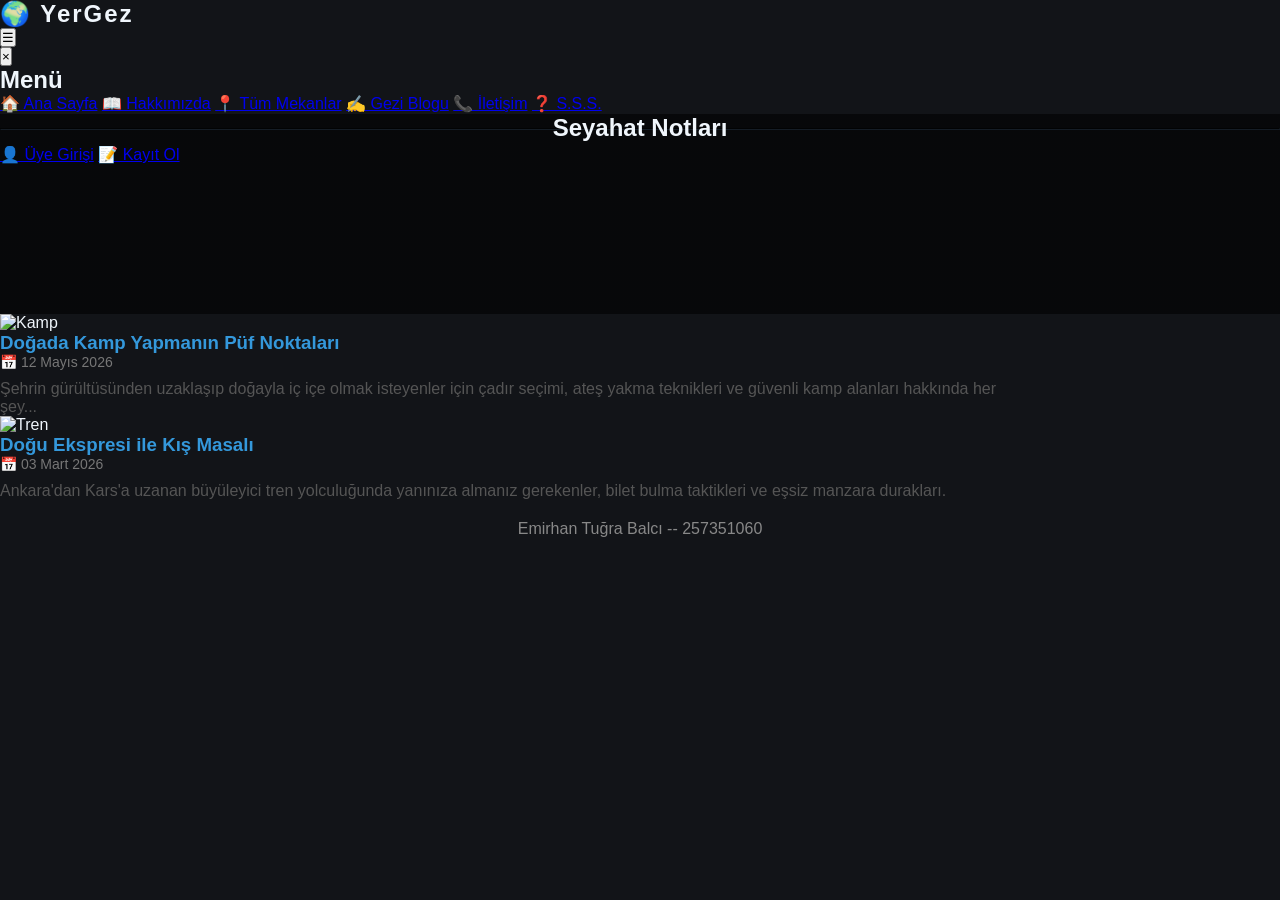
==== blog.html @ a229195e "Rename blog.html.html to blog.html" ====
<!DOCTYPE html>
<html lang="tr">
<head>
    <meta charset="UTF-8">
    <meta name="viewport" content="width=device-width, initial-scale=1.0">
    <title>Gezi Blogu - YerGez</title>
    <link rel="stylesheet" href="style.css?v=3">
</head>
<body>
    <div id="pageOverlay" class="hidden-element"></div>

    <header>
        <div class="logo">🌍 YerGez</div>
        <div class="header-right"><button id="hamburgerBtn">☰</button></div>
    </header>

    <nav id="sideMenu" class="side-menu">
        <button id="closeMenuBtn" class="close-btn">×</button>
        <h2>Menü</h2>
        <a href="index.html">🏠 Ana Sayfa</a>
        <a href="hakkimizda.html">📖 Hakkımızda</a>
        <a href="mekanlar.html">📍 Tüm Mekanlar</a>
        <a href="blog.html">✍️ Gezi Blogu</a>
        <a href="iletisim.html">📞 İletişim</a>
        <a href="sss.html">❓ S.S.S.</a>
        <hr style="border-color: #34495e; margin: 15px 0;">
        <a href="#" id="openLogin">👤 Üye Girişi</a>
        <a href="#" id="openRegister">📝 Kayıt Ol</a>
    </nav>

    <section class="hero-section" style="height: 200px; background-image: linear-gradient(rgba(0,0,0,0.6), rgba(0,0,0,0.6)), url('https://images.unsplash.com/photo-1488646953014-85cb44e25828?auto=format&fit=crop&w=1920&q=80');">
        <div class="hero-content"><h1>Seyahat Notları</h1></div>
    </section>

    <main class="main-container" style="justify-content: center;">
        <div class="places-grid" style="width: 100%; max-width: 1000px;">
            <article class="place-card">
                <img src="https://loremflickr.com/600/400/camping" alt="Kamp">
                <div class="card-content">
                    <h3 style="color: #3498db;">Doğada Kamp Yapmanın Püf Noktaları</h3>
                    <p style="font-size: 14px; color: #777; margin-bottom: 10px;">📅 12 Mayıs 2026</p>
                    <p style="color: #555;">Şehrin gürültüsünden uzaklaşıp doğayla iç içe olmak isteyenler için çadır seçimi, ateş yakma teknikleri ve güvenli kamp alanları hakkında her şey...</p>
                </div>
            </article>
            <article class="place-card">
                <img src="https://loremflickr.com/600/400/travel,train" alt="Tren">
                <div class="card-content">
                    <h3 style="color: #3498db;">Doğu Ekspresi ile Kış Masalı</h3>
                    <p style="font-size: 14px; color: #777; margin-bottom: 10px;">📅 03 Mart 2026</p>
                    <p style="color: #555;">Ankara'dan Kars'a uzanan büyüleyici tren yolculuğunda yanınıza almanız gerekenler, bilet bulma taktikleri ve eşsiz manzara durakları.</p>
                </div>
            </article>
        </div>
    </main>

    <footer style="text-align: center; padding: 20px; color: #888;">
        <p>Emirhan Tuğra Balcı -- 257351060</p>
    </footer>

    <div id="loginModal" class="modal-box hidden-element"><button class="modal-close">×</button><h3>Üye Girişi</h3><input type="email" placeholder="E-posta"><input type="password" placeholder="Şifre"><button class="modal-submit" onclick="alert('Başarılı!')">Giriş Yap</button></div>
    <div id="registerModal" class="modal-box hidden-element"><button class="modal-close">×</button><h3>Kayıt Ol</h3><input type="text" placeholder="Ad Soyad"><input type="email" placeholder="E-posta"><input type="password" placeholder="Şifre"><button class="modal-submit" onclick="alert('Başarılı!')">Kayıt Ol</button></div>
    <div id="feedbackModal" class="modal-box hidden-element"><button class="modal-close">×</button><h3>Öneri & Şikayet</h3><textarea placeholder="Mesajınız..." rows="4"></textarea><button class="modal-submit" onclick="alert('Alındı!')">Gönder</button></div>
    <script src="script.js?v=3"></script>
</body>
</html>
---- style.css ----
/* --- SIFIRLAMA VE DEĞİŞKENLER --- */
* { margin: 0; padding: 0; box-sizing: border-box; font-family: 'Segoe UI', Tahoma, sans-serif; }

:root {
    --bg-dark: #121418;
    --bg-card: #1c1f26;
    --text-light: #f0f6fc;
    --text-muted: #8b949e;
    --neon-accent: #d4f34a; /* Görseldeki ikonik neon yeşil/sarı */
}

body { background-color: var(--bg-dark); color: var(--text-light); overflow-x: hidden; }
.hidden-element { display: none !important; }

/* --- PREMIUM HEADER --- */
.premium-header {
    position: absolute; top: 0; left: 0; width: 100%;
    display: flex; justify-content: space-between; align-items: center;
    padding: 30px 5%; z-index: 100;
}

.logo { font-size: 24px; font-weight: 800; letter-spacing: 2px; display: flex; align-items: center; gap: 10px; }
.logo-icon { color: var(--neon-accent); font-size: 30px; }

/* Arama Çubuğu */
.search-bar { display: flex; align-items: center; background: rgba(255,255,255,0.1); padding: 10px 20px; border-radius: 30px; backdrop-filter: blur(5px); border: 1px solid rgba(255,255,255,0.2); }
.search-bar span { margin-right: 10px; font-size: 14px; }
.search-bar input { background: transparent; border: none; color: white; width: 250px; outline: none; }
.search-bar input::placeholder { color: #aaa; }

/* Menü Linkleri */
.top-nav { display: flex; gap: 30px; align-items: center; }
.top-nav a { text-decoration: none; color: var(--text-light); font-weight: 500; font-size: 14px; transition: 0.3s; }
.top-nav a:hover { color: var(--neon-accent); }
.active-link { color: var(--neon-accent) !important; position: relative; }
.active-link::after { content: ''; position: absolute; bottom: -5px; left: 0; width: 100%; height: 2px; background: var(--neon-accent); }

.login-btn { border: 1px solid white; padding: 8px 20px; border-radius: 20px; }
.login-btn:hover { background: white; color: black; }
.mobile-menu-btn { display: none; background: none; border: none; color: white; font-size: 30px; }

/* --- DEVASA HERO (KARŞILAMA) ALANI --- */
.premium-hero {
    position: relative; height: 100vh; min-height: 700px;
    display: flex; flex-direction: column; justify-content: center; align-items: center;
}
.hero-bg {
    position: absolute; top: 0; left: 0; width: 100%; height: 100%;
    background: linear-gradient(rgba(18,20,24,0.3), rgba(18,20,24,1)), url('https://images.unsplash.com/photo-1464822759023-fed622ff2c3b?auto=format&fit=crop&w=1920&q=80') center/cover;
    z-index: -1;
}
.hero-content { text-align: center; margin-top: -50px; }
.massive-text {
    font-size: 12vw; font-weight: 900; letter-spacing: 8px; line-height: 1;
    color: rgba(255,255,255,0.9); margin-bottom: 20px; text-transform: uppercase;
}
.subtitle { font-size: 18px; color: #ddd; letter-spacing: 2px; }

/* Görseldeki İkonlu Alt Çubuk */
.hero-features-bar {
    position: absolute; bottom: 50px; width: 80%; display: flex; justify-content: space-between;
    border-top: 1px solid rgba(255,255,255,0.2); padding-top: 20px;
}
.feature-item { display: flex; align-items: center; gap: 15px; }
.f-icon { width: 40px; height: 40px; border: 1px solid var(--neon-accent); border-radius: 50%; display: flex; justify-content: center; align-items: center; color: var(--neon-accent); }
.feature-item p { font-size: 13px; font-weight: bold; line-height: 1.4; }
.feature-item p span { font-weight: normal; color: var(--text-muted); font-size: 12px; }

/* --- THE WONDERS OF NATURE (DİKEY KARTLAR) --- */
.wonders-section { padding: 100px 5%; text-align: center; }
.section-header h2 { font-size: 36px; margin-bottom: 10px; }
.section-header p { color: var(--text-muted); margin-bottom: 50px; }

.tall-cards-grid { display: grid; grid-template-columns: repeat(auto-fit, minmax(250px, 1fr)); gap: 30px; }
.tall-card {
    position: relative; height: 450px; border-radius: 10px; overflow: hidden;
    cursor: pointer; transition: transform 0.4s ease;
}
.tall-card:hover { transform: translateY(-10px); }
.tall-card img { width: 100%; height: 100%; object-fit: cover; transition: 0.5s; }
.tall-card:hover img { transform: scale(1.05); }
.card-overlay {
    position: absolute; bottom: 0; left: 0; width: 100%; padding: 30px 20px;
    background: linear-gradient(transparent, rgba(0,0,0,0.9)); text-align: left;
}
.card-overlay h3 { font-size: 20px; margin-bottom: 5px; color: var(--text-light); }
.card-overlay p { color: var(--neon-accent); font-size: 13px; }

/* --- İKİYE BÖLÜNMÜŞ TASARIM (YORUM ALANI) --- */
.split-section { display: flex; padding: 100px 10%; gap: 60px; align-items: center; }
.split-images { flex: 1; position: relative; }
.split-images .img-large { width: 100%; border-radius: 20px; box-shadow: 0 20px 40px rgba(0,0,0,0.5); }

.split-text-form { flex: 1; }
.split-text-form h2 { font-size: 38px; margin-bottom: 20px; line-height: 1.2; }
.split-text-form p { color: var(--text-muted); line-height: 1.6; margin-bottom: 40px; }

/* Yeni Koyu Yorum Formu */
.dark-review-form { background: var(--bg-card); padding: 30px; border-radius: 15px; border: 1px solid rgba(255,255,255,0.05); }
.star-rating { font-size: 30px; color: #444; cursor: pointer; margin-bottom: 15px; }
.star-rating .star.active { color: var(--neon-accent); }
.dark-review-form textarea {
    width: 100%; background: transparent; border: 1px solid #333; color: white;
    padding: 15px; border-radius: 8px; margin-bottom: 20px; resize: none; font-family: inherit;
}
.dark-review-form textarea:focus { border-color: var(--neon-accent); outline: none; }
.neon-btn {
    background: var(--neon-accent); color: black; font-weight: bold; border: none;
    padding: 15px 30px; border-radius: 30px; cursor: pointer; transition: 0.3s;
}
.neon-btn:hover { background: #bfe038; box-shadow: 0 0 15px rgba(212, 243, 74, 0.4); }

.recent-comments { margin-top: 30px; }
.single-comment { border-left: 3px solid var(--neon-accent); padding-left: 15px; margin-bottom: 15px; }
.comment-stars { color: var(--neon-accent); font-size: 14px; margin-bottom: 5px; }

/* --- FOOTER & MODAL --- */
.dark-footer { text-align: center; padding: 40px; border-top: 1px solid #222; color: #555; margin-top: 50px; }

#pageOverlay { position: fixed; top: 0; left: 0; width: 100%; height: 100%; background: rgba(0,0,0,0.8); backdrop-filter: blur(5px); z-index: 900; }
.modal-box {
    position: fixed; top: 50%; left: 50%; transform: translate(-50%, -50%);
    background: var(--bg-card); padding: 40px; border-radius: 15px; border: 1px solid #333;
    z-index: 1001; width: 350px; display: flex; flex-direction: column; gap: 15px;
}
.modal-box h3 { text-align: center; color: white; margin-bottom: 10px; }
.modal-box input { background: #111; border: 1px solid #333; color: white; padding: 15px; border-radius: 8px; outline: none; }
.modal-submit { background: var(--neon-accent); color: black; font-weight: bold; padding: 15px; border: none; border-radius: 8px; cursor: pointer; }
.modal-close { position: absolute; top: 15px; right: 20px; background: none; border: none; color: white; font-size: 24px; cursor: pointer; }

@media (max-width: 1000px) {
    .split-section { flex-direction: column; }
    .hero-features-bar { display: none; } /* Mobilde sığması zor olur */
    .massive-text { font-size: 18vw; }
}
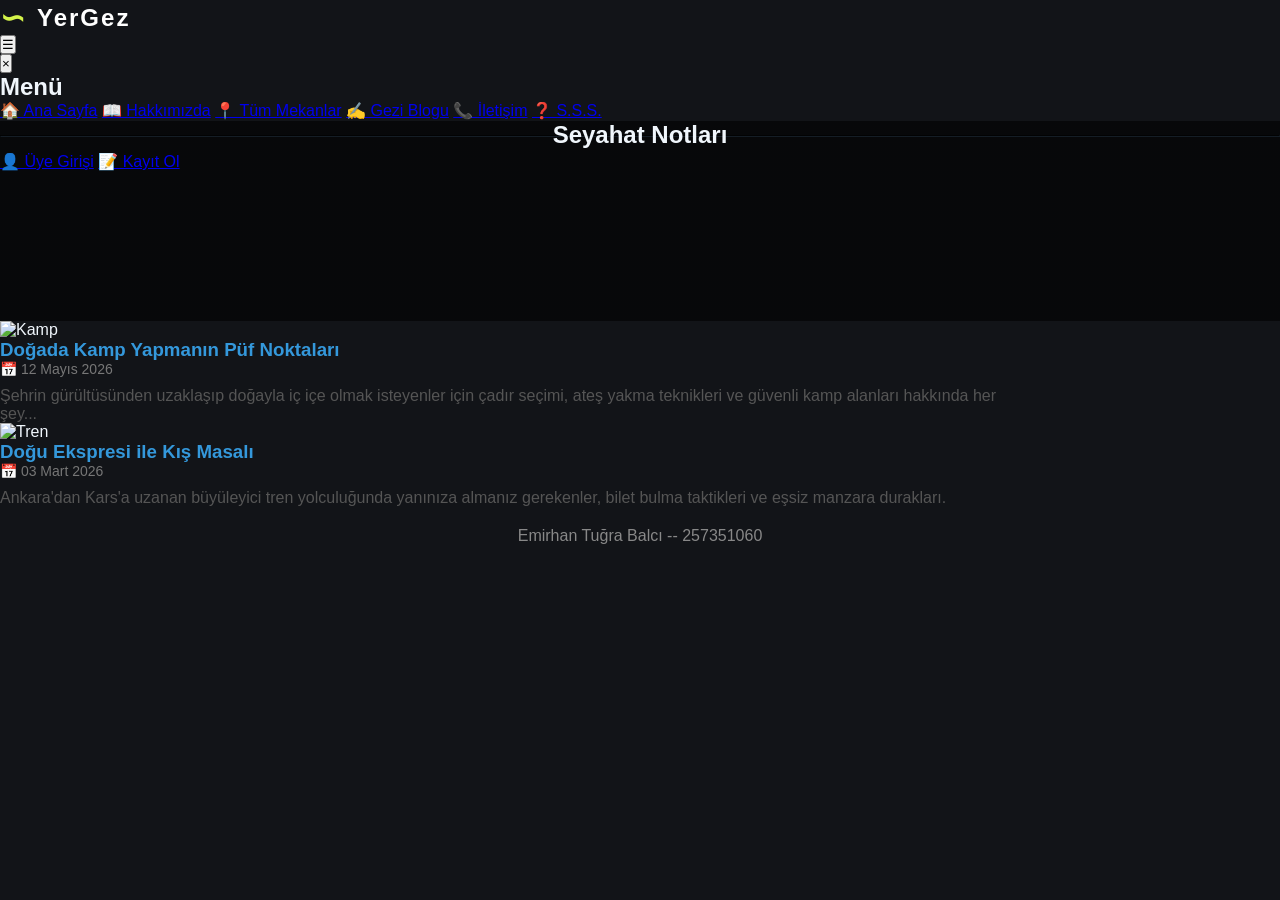
==== commit eb8fda46: "Update blog.html" ====
--- a/blog.html
+++ b/blog.html
@@ -10,7 +10,7 @@
     <div id="pageOverlay" class="hidden-element"></div>
 
     <header>
-        <div class="logo">🌍 YerGez</div>
+        <a href="index.html" class="logo" style="text-decoration: none; color: white;"><span class="logo-icon">∽</span> YerGez</a>
         <div class="header-right"><button id="hamburgerBtn">☰</button></div>
     </header>
 
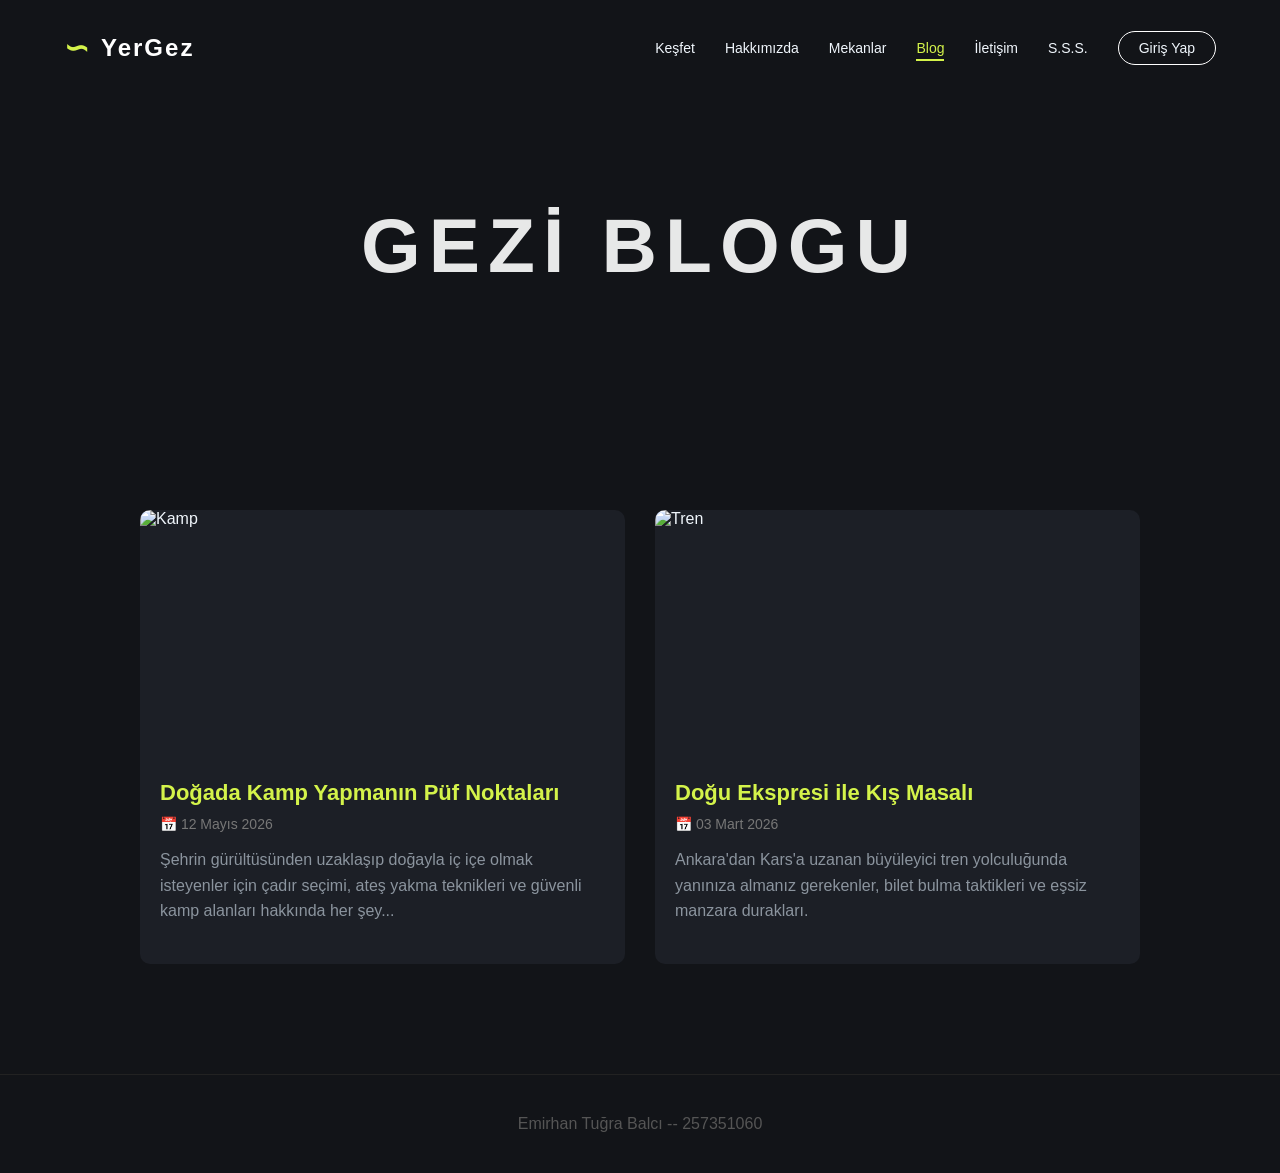
==== commit 6a71513d: "Update blog.html" ====
--- a/blog.html
+++ b/blog.html
@@ -3,63 +3,84 @@
 <head>
     <meta charset="UTF-8">
     <meta name="viewport" content="width=device-width, initial-scale=1.0">
-    <title>Gezi Blogu - YerGez</title>
-    <link rel="stylesheet" href="style.css?v=3">
+    <title>Gezi Blogu - Premium Keşif</title>
+    <link rel="stylesheet" href="style.css?v=8">
 </head>
 <body>
+
     <div id="pageOverlay" class="hidden-element"></div>
 
-    <header>
+    <header class="premium-header">
+        <!-- Logoya tıklayınca ana sayfaya dönme linki burada da var -->
         <a href="index.html" class="logo" style="text-decoration: none; color: white;"><span class="logo-icon">∽</span> YerGez</a>
-        <div class="header-right"><button id="hamburgerBtn">☰</button></div>
+        
+        <nav class="top-nav">
+            <a href="index.html">Keşfet</a>
+            <a href="hakkimizda.html">Hakkımızda</a>
+            <a href="mekanlar.html">Mekanlar</a>
+            <a href="blog.html" class="active-link">Blog</a>
+            <a href="iletisim.html">İletişim</a>
+            <a href="sss.html">S.S.S.</a>
+            <a href="#" id="openLogin" class="login-btn">Giriş Yap</a>
+        </nav>
     </header>
 
-    <nav id="sideMenu" class="side-menu">
-        <button id="closeMenuBtn" class="close-btn">×</button>
-        <h2>Menü</h2>
-        <a href="index.html">🏠 Ana Sayfa</a>
-        <a href="hakkimizda.html">📖 Hakkımızda</a>
-        <a href="mekanlar.html">📍 Tüm Mekanlar</a>
-        <a href="blog.html">✍️ Gezi Blogu</a>
-        <a href="iletisim.html">📞 İletişim</a>
-        <a href="sss.html">❓ S.S.S.</a>
-        <hr style="border-color: #34495e; margin: 15px 0;">
-        <a href="#" id="openLogin">👤 Üye Girişi</a>
-        <a href="#" id="openRegister">📝 Kayıt Ol</a>
-    </nav>
-
-    <section class="hero-section" style="height: 200px; background-image: linear-gradient(rgba(0,0,0,0.6), rgba(0,0,0,0.6)), url('https://images.unsplash.com/photo-1488646953014-85cb44e25828?auto=format&fit=crop&w=1920&q=80');">
-        <div class="hero-content"><h1>Seyahat Notları</h1></div>
+    <section class="premium-hero" style="min-height: 400px; height: 50vh;">
+        <div class="hero-bg" style="background: linear-gradient(rgba(18,20,24,0.8), rgba(18,20,24,1)), url('https://images.unsplash.com/photo-1488646953014-85cb44e25828?auto=format&fit=crop&w=1920&q=80') center/cover;"></div>
+        <div class="hero-content" style="margin-top: 60px;">
+            <h1 class="massive-text" style="font-size: 6vw;">GEZİ BLOGU</h1>
+        </div>
     </section>
 
-    <main class="main-container" style="justify-content: center;">
-        <div class="places-grid" style="width: 100%; max-width: 1000px;">
-            <article class="place-card">
-                <img src="https://loremflickr.com/600/400/camping" alt="Kamp">
-                <div class="card-content">
-                    <h3 style="color: #3498db;">Doğada Kamp Yapmanın Püf Noktaları</h3>
-                    <p style="font-size: 14px; color: #777; margin-bottom: 10px;">📅 12 Mayıs 2026</p>
-                    <p style="color: #555;">Şehrin gürültüsünden uzaklaşıp doğayla iç içe olmak isteyenler için çadır seçimi, ateş yakma teknikleri ve güvenli kamp alanları hakkında her şey...</p>
+    <main class="dark-main" style="padding: 60px 10%; display: flex; justify-content: center;">
+        <div class="tall-cards-grid" style="width: 100%; max-width: 1000px; grid-template-columns: repeat(auto-fit, minmax(300px, 1fr));">
+            
+            <article class="tall-card" style="height: auto; padding-bottom: 20px; background: var(--bg-card); display: flex; flex-direction: column;">
+                <img src="https://loremflickr.com/600/400/camping,forest" alt="Kamp" style="height: 250px; object-fit: cover;">
+                <div style="padding: 20px; text-align: left; position: relative; background: transparent;">
+                    <h3 style="color: var(--neon-accent); margin-bottom: 10px; font-size: 22px;">Doğada Kamp Yapmanın Püf Noktaları</h3>
+                    <p style="font-size: 14px; color: #777; margin-bottom: 15px;">📅 12 Mayıs 2026</p>
+                    <p style="color: var(--text-muted); line-height: 1.6;">Şehrin gürültüsünden uzaklaşıp doğayla iç içe olmak isteyenler için çadır seçimi, ateş yakma teknikleri ve güvenli kamp alanları hakkında her şey...</p>
                 </div>
             </article>
-            <article class="place-card">
-                <img src="https://loremflickr.com/600/400/travel,train" alt="Tren">
-                <div class="card-content">
-                    <h3 style="color: #3498db;">Doğu Ekspresi ile Kış Masalı</h3>
-                    <p style="font-size: 14px; color: #777; margin-bottom: 10px;">📅 03 Mart 2026</p>
-                    <p style="color: #555;">Ankara'dan Kars'a uzanan büyüleyici tren yolculuğunda yanınıza almanız gerekenler, bilet bulma taktikleri ve eşsiz manzara durakları.</p>
+
+            <article class="tall-card" style="height: auto; padding-bottom: 20px; background: var(--bg-card); display: flex; flex-direction: column;">
+                <img src="https://loremflickr.com/600/400/train,snow" alt="Tren" style="height: 250px; object-fit: cover;">
+                <div style="padding: 20px; text-align: left; position: relative; background: transparent;">
+                    <h3 style="color: var(--neon-accent); margin-bottom: 10px; font-size: 22px;">Doğu Ekspresi ile Kış Masalı</h3>
+                    <p style="font-size: 14px; color: #777; margin-bottom: 15px;">📅 03 Mart 2026</p>
+                    <p style="color: var(--text-muted); line-height: 1.6;">Ankara'dan Kars'a uzanan büyüleyici tren yolculuğunda yanınıza almanız gerekenler, bilet bulma taktikleri ve eşsiz manzara durakları.</p>
                 </div>
             </article>
+
         </div>
     </main>
 
-    <footer style="text-align: center; padding: 20px; color: #888;">
+    <footer class="dark-footer">
         <p>Emirhan Tuğra Balcı -- 257351060</p>
     </footer>
 
-    <div id="loginModal" class="modal-box hidden-element"><button class="modal-close">×</button><h3>Üye Girişi</h3><input type="email" placeholder="E-posta"><input type="password" placeholder="Şifre"><button class="modal-submit" onclick="alert('Başarılı!')">Giriş Yap</button></div>
-    <div id="registerModal" class="modal-box hidden-element"><button class="modal-close">×</button><h3>Kayıt Ol</h3><input type="text" placeholder="Ad Soyad"><input type="email" placeholder="E-posta"><input type="password" placeholder="Şifre"><button class="modal-submit" onclick="alert('Başarılı!')">Kayıt Ol</button></div>
-    <div id="feedbackModal" class="modal-box hidden-element"><button class="modal-close">×</button><h3>Öneri & Şikayet</h3><textarea placeholder="Mesajınız..." rows="4"></textarea><button class="modal-submit" onclick="alert('Alındı!')">Gönder</button></div>
-    <script src="script.js?v=3"></script>
+    <!-- GİRİŞ MODALI VE KISA JS -->
+    <div id="loginModal" class="modal-box hidden-element">
+        <button class="modal-close">×</button>
+        <h3>Sisteme Giriş</h3>
+        <input type="email" placeholder="E-posta Adresiniz">
+        <input type="password" placeholder="Şifreniz">
+        <button class="modal-submit" onclick="alert('Giriş başarılı!')">Giriş Yap</button>
+    </div>
+
+    <script>
+        document.addEventListener('DOMContentLoaded', function() {
+            const openLogin = document.getElementById('openLogin');
+            const loginModal = document.getElementById('loginModal');
+            const pageOverlay = document.getElementById('pageOverlay');
+            const closeBtns = document.querySelectorAll('.modal-close');
+
+            if (openLogin) openLogin.addEventListener('click', e => { e.preventDefault(); loginModal.classList.remove('hidden-element'); pageOverlay.classList.remove('hidden-element'); });
+            const closeModal = () => { loginModal.classList.add('hidden-element'); pageOverlay.classList.add('hidden-element'); };
+            if (pageOverlay) pageOverlay.addEventListener('click', closeModal);
+            closeBtns.forEach(btn => btn.addEventListener('click', closeModal));
+        });
+    </script>
 </body>
 </html>
